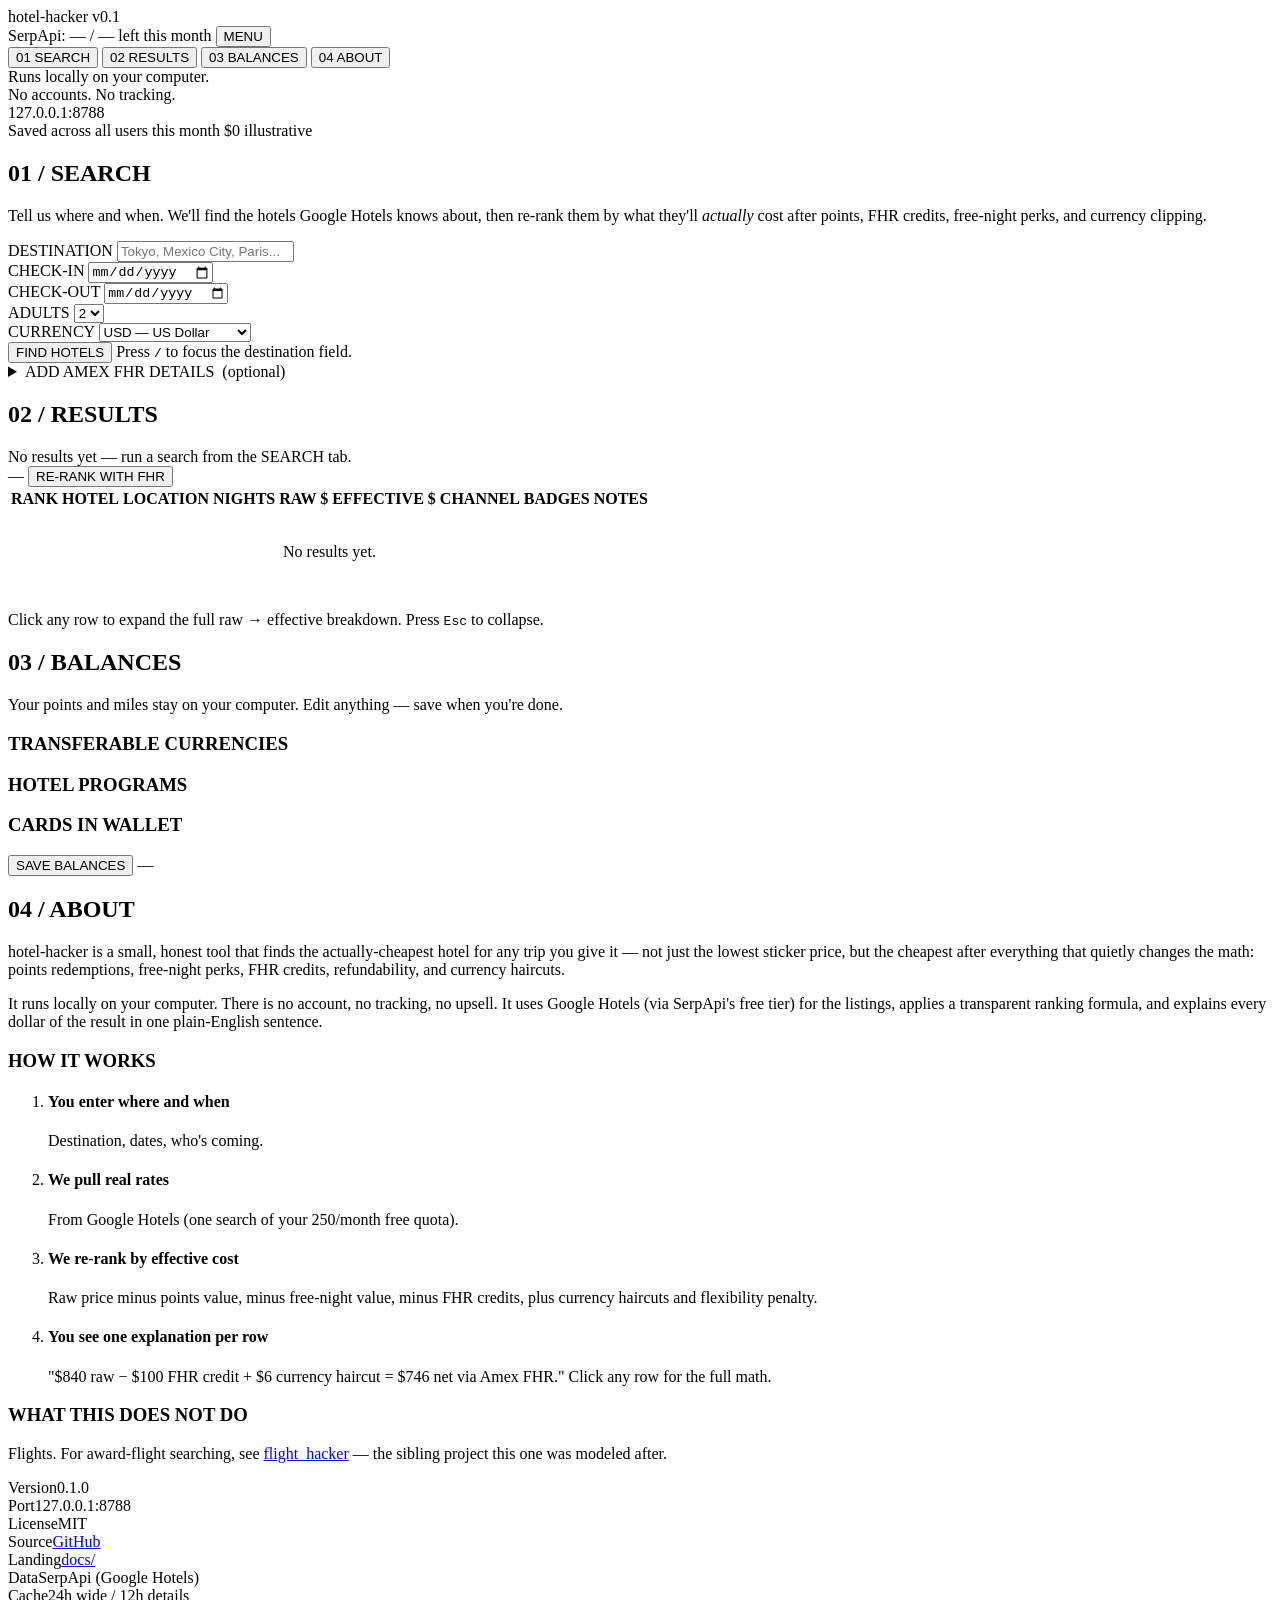
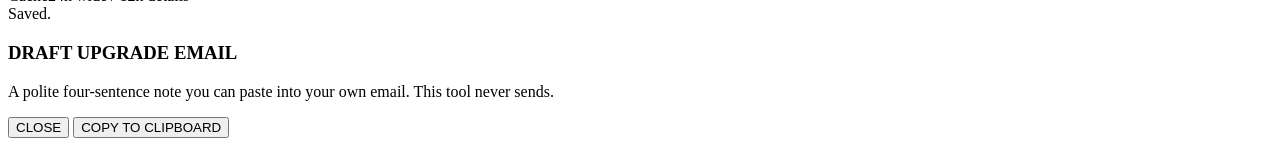
==== ui/index.html @ 672074cc "Initial release: Hotel-Hacker — find the TRUE cheapest hotel stay A self-hosted Claude skill + bruta" ====
<!doctype html>
<html lang="en">
<head>
  <meta charset="utf-8">
  <meta name="viewport" content="width=device-width, initial-scale=1">
  <title>hotel-hacker &mdash; find the true cheapest stay</title>
  <meta name="description" content="A small, honest tool that finds the actually-cheapest hotel for any trip — after points, free-night perks, FHR credits, and currency haircuts. Brutalist, layperson-friendly, runs locally.">
  <link rel="stylesheet" href="/styles.css">
</head>
<body>

  <!-- ============================================================
       HEADER BAR
       ============================================================ -->
  <header class="bar">
    <div class="brand">
      <span>hotel-hacker</span>
      <span class="v">v0.1</span>
    </div>
    <div class="row-flex">
      <span class="quota" id="quota">SerpApi: &mdash; / &mdash; left this month</span>
      <button class="hamburger" id="hamburger" aria-label="Toggle navigation">MENU</button>
    </div>
  </header>

  <!-- ============================================================
       SHELL — sidebar + main
       ============================================================ -->
  <div class="shell">

    <aside class="sidebar" id="sidebar">
      <nav>
        <button class="nav-item active" data-view="search">
          <span class="nav-num">01</span>
          <span>SEARCH</span>
        </button>
        <button class="nav-item" data-view="results">
          <span class="nav-num">02</span>
          <span>RESULTS</span>
        </button>
        <button class="nav-item" data-view="balances">
          <span class="nav-num">03</span>
          <span>BALANCES</span>
        </button>
        <button class="nav-item" data-view="about">
          <span class="nav-num">04</span>
          <span>ABOUT</span>
        </button>
      </nav>
      <div class="nav-footer">
        Runs locally on your computer.<br>
        No accounts. No tracking.<br>
        <span class="brass">127.0.0.1:8788</span>
      </div>
    </aside>

    <main>

      <!-- ============================================================
           VIEW: SEARCH
           ============================================================ -->
      <section class="view active" id="view-search">

        <!-- Animated ticker -->
        <div class="ticker fade-in" aria-label="Savings ticker">
          <span class="ticker-label">Saved across all users this month</span>
          <span class="ticker-num" id="ticker">$0</span>
          <span class="ticker-foot">illustrative</span>
        </div>

        <h2><span>01 / SEARCH</span></h2>
        <p class="muted">Tell us where and when. We'll find the hotels Google Hotels knows about, then re-rank them by what they'll <em>actually</em> cost after points, FHR credits, free-night perks, and currency clipping.</p>

        <form id="search-form" class="card fade-in" autocomplete="off">
          <div class="grid">
            <div class="field">
              <label for="q">DESTINATION</label>
              <input type="text" id="q" name="q" placeholder="Tokyo, Mexico City, Paris..." required>
            </div>
            <div class="field">
              <label for="check_in">CHECK-IN</label>
              <input type="date" id="check_in" name="check_in" required>
            </div>
            <div class="field">
              <label for="check_out">CHECK-OUT</label>
              <input type="date" id="check_out" name="check_out" required>
            </div>
          </div>
          <div class="grid cols-2">
            <div class="field">
              <label for="adults">ADULTS</label>
              <select id="adults" name="adults">
                <option value="1">1</option>
                <option value="2" selected>2</option>
                <option value="3">3</option>
                <option value="4">4</option>
              </select>
            </div>
            <div class="field">
              <label for="currency">CURRENCY</label>
              <select id="currency" name="currency">
                <option value="USD" selected>USD &mdash; US Dollar</option>
                <option value="EUR">EUR &mdash; Euro</option>
                <option value="GBP">GBP &mdash; British Pound</option>
                <option value="JPY">JPY &mdash; Japanese Yen</option>
              </select>
            </div>
          </div>
          <div class="row-flex mt-3">
            <button class="btn" type="submit" id="btn-search">FIND HOTELS</button>
            <span class="muted micro" id="search-status">Press <code>/</code> to focus the destination field.</span>
          </div>
        </form>

        <!-- FHR optional panel -->
        <details class="collapse fade-in" id="fhr-panel">
          <summary>
            <span><span class="tick"></span>ADD AMEX FHR DETAILS &nbsp;<span class="brass">(optional)</span></span>
          </summary>
          <div class="body">
            <p class="muted micro">Paste the property's Fine Hotels &amp; Resorts rate here. Required only if you want us to score the FHR channel for a specific property after a search.</p>
            <div class="grid cols-2">
              <div class="field">
                <label for="fhr-property">PROPERTY</label>
                <select id="fhr-property"><option value="">— pick after a search —</option></select>
              </div>
              <div class="field">
                <label for="fhr-currency">FOLIO CURRENCY</label>
                <select id="fhr-currency">
                  <option value="USD">USD</option>
                  <option value="EUR">EUR</option>
                  <option value="GBP">GBP</option>
                  <option value="JPY">JPY</option>
                  <option value="MXN">MXN</option>
                  <option value="CHF">CHF</option>
                  <option value="AED">AED</option>
                </select>
              </div>
            </div>
            <div class="grid cols-2">
              <div class="field">
                <label for="fhr-bfr">BEST FLEXIBLE RATE (USD)</label>
                <input type="number" id="fhr-bfr" min="0" step="1" placeholder="e.g. 720">
              </div>
              <div class="field">
                <label for="fhr-offer">APPLICABLE OFFER CREDIT (USD)</label>
                <input type="number" id="fhr-offer" min="0" step="1" placeholder="e.g. 100">
              </div>
            </div>
            <h4>PERKS APPLIED THIS STAY</h4>
            <div class="checks">
              <label><input type="checkbox" data-perk="fb_credit" checked> F&amp;B credit ($100)</label>
              <label><input type="checkbox" data-perk="breakfast" checked> Daily breakfast ($60)</label>
              <label><input type="checkbox" data-perk="late_checkout"> 4 PM late checkout ($40)</label>
              <label><input type="checkbox" data-perk="upgrade"> Room upgrade ($50, uncertain)</label>
            </div>
          </div>
        </details>

      </section>

      <!-- ============================================================
           VIEW: RESULTS
           ============================================================ -->
      <section class="view" id="view-results">
        <h2><span>02 / RESULTS</span></h2>

        <div class="top-pick-callout fade-in" id="top-pick">
          <span id="top-pick-body">No results yet &mdash; run a search from the SEARCH tab.</span>
        </div>

        <div class="row-flex between mt-3">
          <span class="micro muted" id="results-meta">&mdash;</span>
          <button class="btn ghost" id="btn-rerank">RE-RANK WITH FHR</button>
        </div>

        <div class="table-wrap mt-3 fade-in">
          <table class="brutal" id="results-table">
            <thead>
              <tr>
                <th>RANK</th>
                <th>HOTEL</th>
                <th>LOCATION</th>
                <th class="num">NIGHTS</th>
                <th class="num">RAW $</th>
                <th class="num">EFFECTIVE $</th>
                <th>CHANNEL</th>
                <th>BADGES</th>
                <th>NOTES</th>
              </tr>
            </thead>
            <tbody id="results-body">
              <tr><td colspan="9" class="muted" style="text-align:center; padding: 32px;">No results yet.</td></tr>
            </tbody>
          </table>
        </div>

        <p class="micro muted mt-5">Click any row to expand the full raw &rarr; effective breakdown. Press <code>Esc</code> to collapse.</p>
      </section>

      <!-- ============================================================
           VIEW: BALANCES
           ============================================================ -->
      <section class="view" id="view-balances">
        <h2><span>03 / BALANCES</span></h2>
        <p class="muted">Your points and miles stay on your computer. Edit anything &mdash; save when you're done.</p>

        <form id="bal-form" class="card fade-in">
          <h3>TRANSFERABLE CURRENCIES</h3>
          <div class="grid cols-2" id="bal-currencies">
            <!-- filled by JS -->
          </div>

          <h3>HOTEL PROGRAMS</h3>
          <div class="grid cols-2" id="bal-programs">
            <!-- filled by JS -->
          </div>

          <h3>CARDS IN WALLET</h3>
          <div class="checks" id="bal-cards">
            <!-- filled by JS -->
          </div>

          <div class="row-flex mt-5">
            <button class="btn" type="submit">SAVE BALANCES</button>
            <span class="micro muted" id="bal-status">&mdash;</span>
          </div>
        </form>
      </section>

      <!-- ============================================================
           VIEW: ABOUT
           ============================================================ -->
      <section class="view" id="view-about">
        <h2><span>04 / ABOUT</span></h2>

        <div class="about-grid">
          <div>
            <p>hotel-hacker is a small, honest tool that finds the actually-cheapest hotel for any trip you give it &mdash; not just the lowest sticker price, but the cheapest after everything that quietly changes the math: points redemptions, free-night perks, FHR credits, refundability, and currency haircuts.</p>
            <p>It runs locally on your computer. There is no account, no tracking, no upsell. It uses Google Hotels (via SerpApi's free tier) for the listings, applies a transparent ranking formula, and explains every dollar of the result in one plain-English sentence.</p>

            <h3>HOW IT WORKS</h3>
            <ol class="steps">
              <li class="step">
                <h4>You enter where and when</h4>
                <p>Destination, dates, who's coming.</p>
              </li>
              <li class="step">
                <h4>We pull real rates</h4>
                <p>From Google Hotels (one search of your 250/month free quota).</p>
              </li>
              <li class="step">
                <h4>We re-rank by effective cost</h4>
                <p>Raw price minus points value, minus free-night value, minus FHR credits, plus currency haircuts and flexibility penalty.</p>
              </li>
              <li class="step">
                <h4>You see one explanation per row</h4>
                <p>"$840 raw &minus; $100 FHR credit + $6 currency haircut = $746 net via Amex FHR." Click any row for the full math.</p>
              </li>
            </ol>

            <h3>WHAT THIS DOES NOT DO</h3>
            <p>Flights. For award-flight searching, see <a href="https://github.com/joseantoniopau/flight_hacker" target="_blank" rel="noopener">flight_hacker</a> &mdash; the sibling project this one was modeled after.</p>
          </div>

          <aside class="meta">
            <div class="row"><span class="k">Version</span><span>0.1.0</span></div>
            <div class="row"><span class="k">Port</span><span>127.0.0.1:8788</span></div>
            <div class="row"><span class="k">License</span><span>MIT</span></div>
            <div class="row"><span class="k">Source</span><span><a href="https://github.com/joseantoniopau/Hotel-Hacker" target="_blank" rel="noopener">GitHub</a></span></div>
            <div class="row"><span class="k">Landing</span><span><a href="../docs/" target="_blank" rel="noopener">docs/</a></span></div>
            <div class="row"><span class="k">Data</span><span>SerpApi (Google Hotels)</span></div>
            <div class="row"><span class="k">Cache</span><span>24h wide / 12h details</span></div>
          </aside>
        </div>
      </section>

    </main>
  </div>

  <!-- ============================================================
       TOAST + MODAL
       ============================================================ -->
  <div class="toast" id="toast">Saved.</div>

  <div class="modal-bg" id="modal-bg" role="dialog" aria-modal="true" aria-labelledby="modal-title">
    <div class="modal">
      <h3 id="modal-title">DRAFT UPGRADE EMAIL</h3>
      <p class="muted micro">A polite four-sentence note you can paste into your own email. This tool never sends.</p>
      <div class="draft" id="modal-draft"></div>
      <div class="modal-actions">
        <button class="btn secondary" id="btn-modal-close">CLOSE</button>
        <button class="btn" id="btn-modal-copy">COPY TO CLIPBOARD</button>
      </div>
    </div>
  </div>

  <script src="/app.js" defer></script>
</body>
</html>
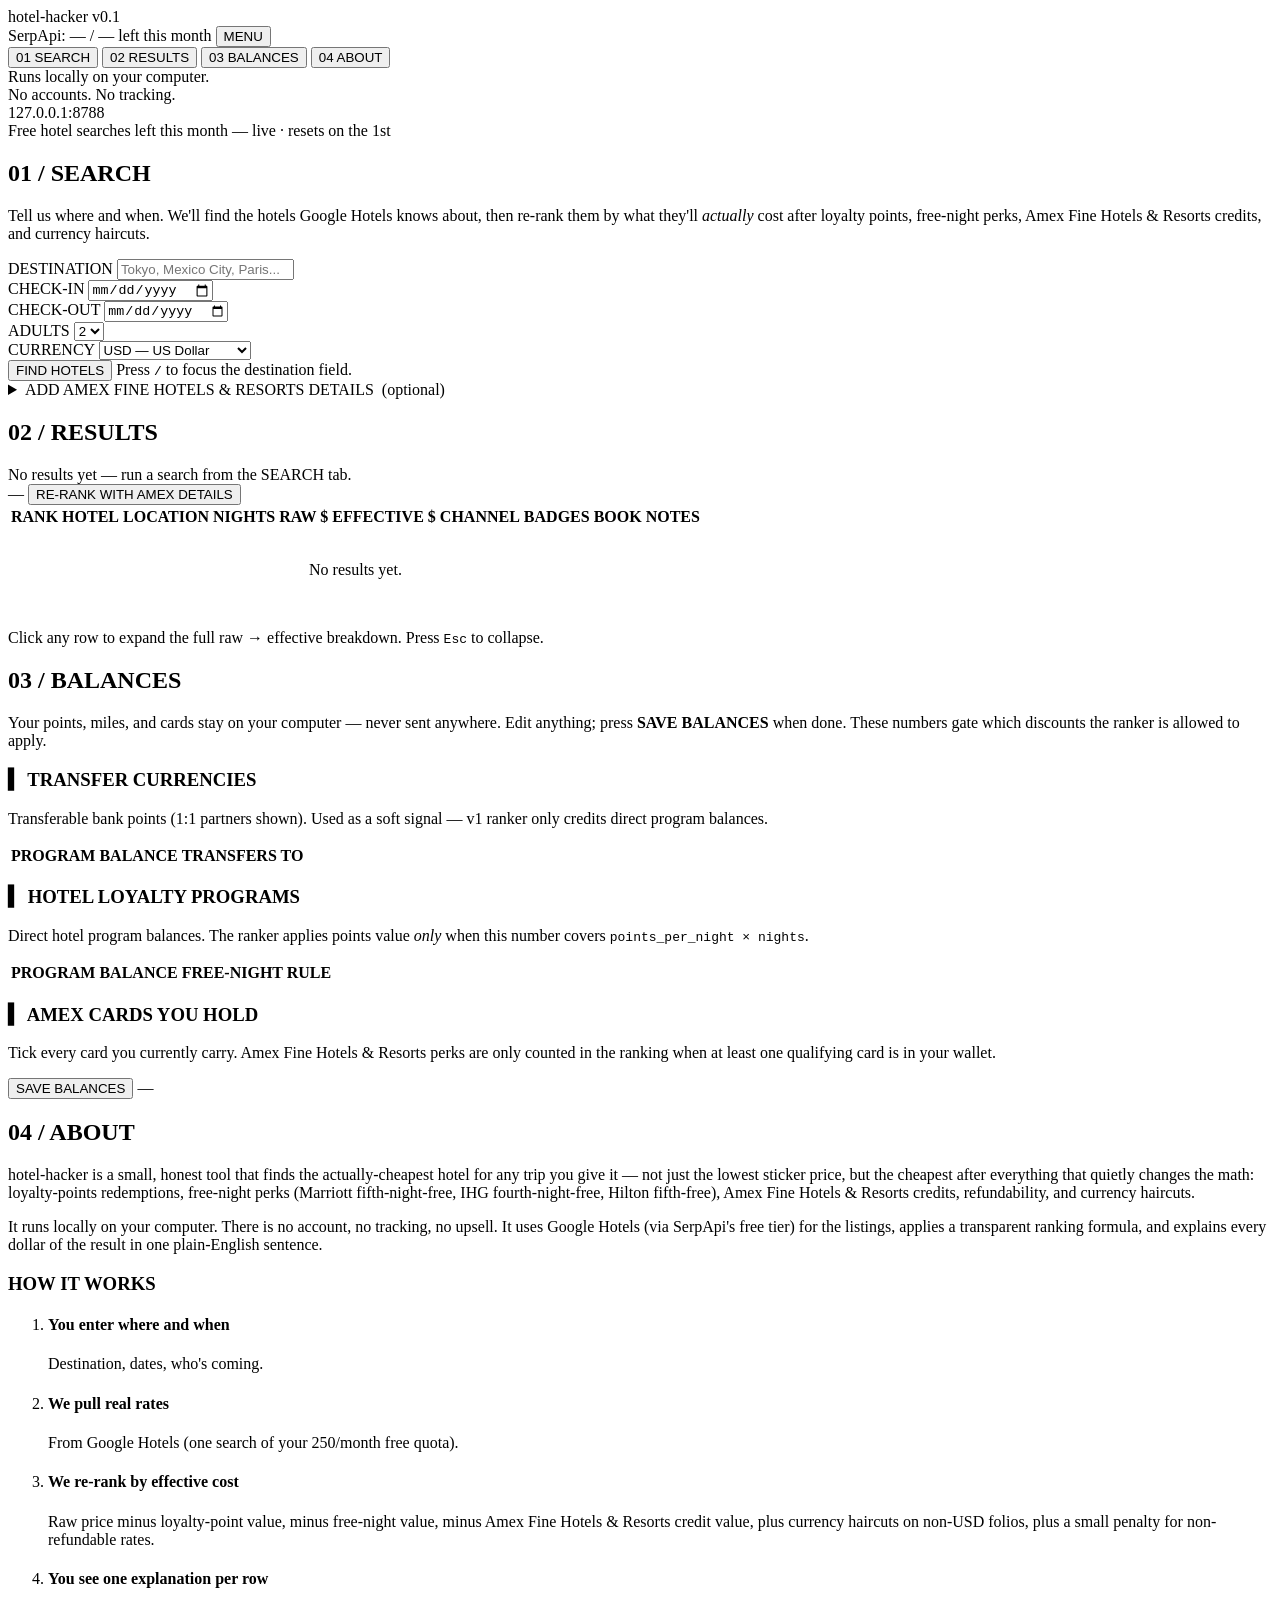
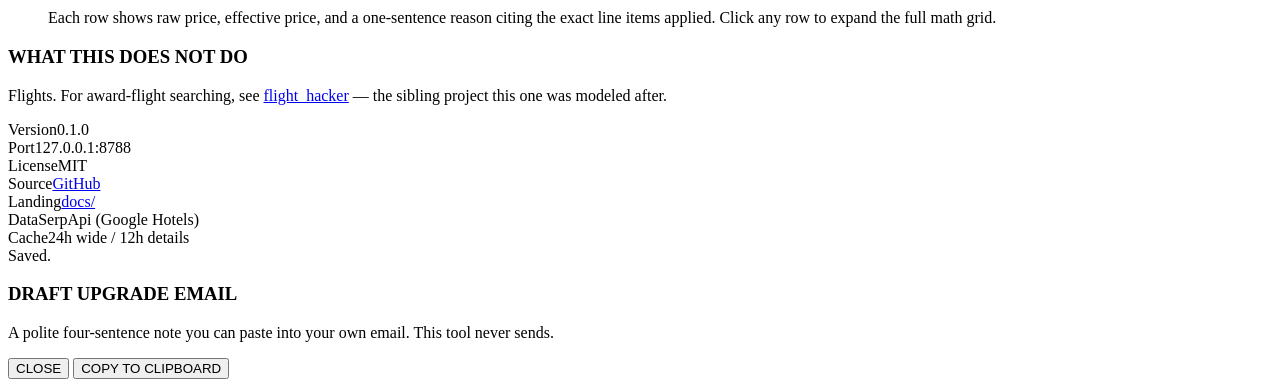
==== commit 61fcbf2e: "Map view, booking links, strict balance gating, plain-English everywhere UI now opens with a brutali" ====
--- a/ui/index.html
+++ b/ui/index.html
@@ -4,7 +4,7 @@
   <meta charset="utf-8">
   <meta name="viewport" content="width=device-width, initial-scale=1">
   <title>hotel-hacker &mdash; find the true cheapest stay</title>
-  <meta name="description" content="A small, honest tool that finds the actually-cheapest hotel for any trip — after points, free-night perks, FHR credits, and currency haircuts. Brutalist, layperson-friendly, runs locally.">
+  <meta name="description" content="A small, honest tool that finds the actually-cheapest hotel for any trip — after loyalty points, free-night perks, Amex Fine Hotels & Resorts credits, and currency haircuts. Brutalist, layperson-friendly, runs locally.">
   <link rel="stylesheet" href="/styles.css">
 </head>
 <body>
@@ -61,15 +61,15 @@
            ============================================================ -->
       <section class="view active" id="view-search">
 
-        <!-- Animated ticker -->
-        <div class="ticker fade-in" aria-label="Savings ticker">
-          <span class="ticker-label">Saved across all users this month</span>
-          <span class="ticker-num" id="ticker">$0</span>
-          <span class="ticker-foot">illustrative</span>
+        <!-- Live quota readout — replaces the illustrative savings ticker. -->
+        <div class="ticker fade-in" aria-label="Search budget readout">
+          <span class="ticker-label">Free hotel searches left this month</span>
+          <span class="ticker-num" id="ticker">—</span>
+          <span class="ticker-foot">live · resets on the 1st</span>
         </div>
 
         <h2><span>01 / SEARCH</span></h2>
-        <p class="muted">Tell us where and when. We'll find the hotels Google Hotels knows about, then re-rank them by what they'll <em>actually</em> cost after points, FHR credits, free-night perks, and currency clipping.</p>
+        <p class="muted">Tell us where and when. We'll find the hotels Google Hotels knows about, then re-rank them by what they'll <em>actually</em> cost after loyalty points, free-night perks, Amex Fine Hotels &amp; Resorts credits, and currency haircuts.</p>
 
         <form id="search-form" class="card fade-in" autocomplete="off">
           <div class="grid">
@@ -112,13 +112,13 @@
           </div>
         </form>
 
-        <!-- FHR optional panel -->
+        <!-- Optional Amex Fine Hotels & Resorts paste-in panel -->
         <details class="collapse fade-in" id="fhr-panel">
           <summary>
-            <span><span class="tick"></span>ADD AMEX FHR DETAILS &nbsp;<span class="brass">(optional)</span></span>
+            <span><span class="tick"></span>ADD AMEX FINE HOTELS &amp; RESORTS DETAILS &nbsp;<span class="brass">(optional)</span></span>
           </summary>
           <div class="body">
-            <p class="muted micro">Paste the property's Fine Hotels &amp; Resorts rate here. Required only if you want us to score the FHR channel for a specific property after a search.</p>
+            <p class="muted micro">Paste a property's Fine Hotels &amp; Resorts rate from amextravel.com. Only needed if you want us to score that booking channel for a specific property after a search.</p>
             <div class="grid cols-2">
               <div class="field">
                 <label for="fhr-property">PROPERTY</label>
@@ -169,9 +169,20 @@
           <span id="top-pick-body">No results yet &mdash; run a search from the SEARCH tab.</span>
         </div>
 
+        <!-- MAP PANEL — Google Maps with brutalist amber styling.
+             Markers map 1:1 to result rows; click a pin → opens detail panel. -->
+        <div class="map-panel fade-in" id="map-panel" hidden>
+          <div class="map-toolbar">
+            <span class="map-toolbar__title">▍ MAP</span>
+            <span class="map-toolbar__hint" id="map-hint">— click a pin for street view &amp; details</span>
+            <span class="map-toolbar__count" id="map-count">0 pins</span>
+          </div>
+          <div class="map-canvas" id="map-canvas"></div>
+        </div>
+
         <div class="row-flex between mt-3">
           <span class="micro muted" id="results-meta">&mdash;</span>
-          <button class="btn ghost" id="btn-rerank">RE-RANK WITH FHR</button>
+          <button class="btn ghost" id="btn-rerank">RE-RANK WITH AMEX DETAILS</button>
         </div>
 
         <div class="table-wrap mt-3 fade-in">
@@ -186,11 +197,12 @@
                 <th class="num">EFFECTIVE $</th>
                 <th>CHANNEL</th>
                 <th>BADGES</th>
+                <th>BOOK</th>
                 <th>NOTES</th>
               </tr>
             </thead>
             <tbody id="results-body">
-              <tr><td colspan="9" class="muted" style="text-align:center; padding: 32px;">No results yet.</td></tr>
+              <tr><td colspan="10" class="muted" style="text-align:center; padding: 32px;">No results yet.</td></tr>
             </tbody>
           </table>
         </div>
@@ -199,24 +211,60 @@
       </section>
 
       <!-- ============================================================
-           VIEW: BALANCES
+           VIEW: BALANCES — brutalist editorial, mirrors flight_hacker's
+           Card Currencies / Loyalty Programs / Elite Cards trio.
            ============================================================ -->
       <section class="view" id="view-balances">
         <h2><span>03 / BALANCES</span></h2>
-        <p class="muted">Your points and miles stay on your computer. Edit anything &mdash; save when you're done.</p>
-
-        <form id="bal-form" class="card fade-in">
-          <h3>TRANSFERABLE CURRENCIES</h3>
-          <div class="grid cols-2" id="bal-currencies">
-            <!-- filled by JS -->
-          </div>
-
-          <h3>HOTEL PROGRAMS</h3>
-          <div class="grid cols-2" id="bal-programs">
-            <!-- filled by JS -->
-          </div>
-
-          <h3>CARDS IN WALLET</h3>
+        <p class="muted">Your points, miles, and cards stay on your computer &mdash; never sent anywhere. Edit anything; press <strong>SAVE BALANCES</strong> when done. These numbers gate which discounts the ranker is allowed to apply.</p>
+
+        <form id="bal-form" class="fade-in">
+
+          <!-- ============================================================
+               ▍ TRANSFER CURRENCIES — Amex MR, Chase UR, Citi TY, Cap1, Bilt
+               ============================================================ -->
+          <h3>▍ TRANSFER CURRENCIES</h3>
+          <p class="micro muted">Transferable bank points (1:1 partners shown). Used as a soft signal &mdash; v1 ranker only credits direct program balances.</p>
+          <div class="table-wrap mt-3">
+            <table class="brutal" id="bal-currencies-table">
+              <thead>
+                <tr>
+                  <th>PROGRAM</th>
+                  <th class="num">BALANCE</th>
+                  <th>TRANSFERS TO</th>
+                </tr>
+              </thead>
+              <tbody id="bal-currencies-body">
+                <!-- filled by JS -->
+              </tbody>
+            </table>
+          </div>
+
+          <!-- ============================================================
+               ▍ HOTEL LOYALTY PROGRAMS — per-program direct balance
+               ============================================================ -->
+          <h3>▍ HOTEL LOYALTY PROGRAMS</h3>
+          <p class="micro muted">Direct hotel program balances. The ranker applies points value <em>only</em> when this number covers <code>points_per_night &times; nights</code>.</p>
+          <div class="table-wrap mt-3">
+            <table class="brutal" id="bal-programs-table">
+              <thead>
+                <tr>
+                  <th>PROGRAM</th>
+                  <th class="num">BALANCE</th>
+                  <th>FREE-NIGHT RULE</th>
+                </tr>
+              </thead>
+              <tbody id="bal-programs-body">
+                <!-- filled by JS -->
+              </tbody>
+            </table>
+          </div>
+
+          <!-- ============================================================
+               ▍ AMEX CARDS — gates Fine Hotels & Resorts credit math
+               ============================================================ -->
+          <h3>▍ AMEX CARDS YOU HOLD</h3>
+          <p class="micro muted">Tick every card you currently carry. Amex Fine Hotels &amp; Resorts perks are only counted in the ranking when at least one qualifying card is in your wallet.</p>
           <div class="checks" id="bal-cards">
             <!-- filled by JS -->
           </div>
@@ -236,7 +284,7 @@
 
         <div class="about-grid">
           <div>
-            <p>hotel-hacker is a small, honest tool that finds the actually-cheapest hotel for any trip you give it &mdash; not just the lowest sticker price, but the cheapest after everything that quietly changes the math: points redemptions, free-night perks, FHR credits, refundability, and currency haircuts.</p>
+            <p>hotel-hacker is a small, honest tool that finds the actually-cheapest hotel for any trip you give it &mdash; not just the lowest sticker price, but the cheapest after everything that quietly changes the math: loyalty-points redemptions, free-night perks (Marriott fifth-night-free, IHG fourth-night-free, Hilton fifth-free), Amex Fine Hotels &amp; Resorts credits, refundability, and currency haircuts.</p>
             <p>It runs locally on your computer. There is no account, no tracking, no upsell. It uses Google Hotels (via SerpApi's free tier) for the listings, applies a transparent ranking formula, and explains every dollar of the result in one plain-English sentence.</p>
 
             <h3>HOW IT WORKS</h3>
@@ -251,11 +299,11 @@
               </li>
               <li class="step">
                 <h4>We re-rank by effective cost</h4>
-                <p>Raw price minus points value, minus free-night value, minus FHR credits, plus currency haircuts and flexibility penalty.</p>
+                <p>Raw price minus loyalty-point value, minus free-night value, minus Amex Fine Hotels &amp; Resorts credit value, plus currency haircuts on non-USD folios, plus a small penalty for non-refundable rates.</p>
               </li>
               <li class="step">
                 <h4>You see one explanation per row</h4>
-                <p>"$840 raw &minus; $100 FHR credit + $6 currency haircut = $746 net via Amex FHR." Click any row for the full math.</p>
+                <p>Each row shows raw price, effective price, and a one-sentence reason citing the exact line items applied. Click any row to expand the full math grid.</p>
               </li>
             </ol>
 
@@ -279,6 +327,38 @@
   </div>
 
   <!-- ============================================================
+       MAP DETAIL PANEL — slides in from the right when a pin is clicked
+       ============================================================ -->
+  <div class="detail-panel-backdrop" id="detail-panel-backdrop" hidden></div>
+  <aside class="detail-panel" id="detail-panel" hidden aria-hidden="true">
+    <div class="detail-panel__head">
+      <div>
+        <div class="detail-panel__name" id="dp-name">&mdash;</div>
+        <div class="detail-panel__sub" id="dp-sub">&mdash;</div>
+      </div>
+      <button class="detail-panel__close" id="dp-close" aria-label="Close">&times;</button>
+    </div>
+    <div class="detail-panel__sv" id="dp-streetview">
+      <div class="detail-panel__sv-fallback">Loading street view&hellip;</div>
+    </div>
+    <div class="detail-panel__stats">
+      <div class="dp-stat"><span class="k">RAW</span><span class="v" id="dp-raw">&mdash;</span></div>
+      <div class="dp-stat"><span class="k">EFFECTIVE</span><span class="v accent" id="dp-eff">&mdash;</span></div>
+      <div class="dp-stat"><span class="k">NIGHTS</span><span class="v" id="dp-nights">&mdash;</span></div>
+      <div class="dp-stat"><span class="k">RATING</span><span class="v" id="dp-rating">&mdash;</span></div>
+    </div>
+    <div class="detail-panel__explanation" id="dp-explanation">&mdash;</div>
+    <div class="detail-panel__breakdown" id="dp-breakdown"></div>
+    <div class="detail-panel__badges" id="dp-badges"></div>
+    <div class="detail-panel__addr" id="dp-addr">&mdash;</div>
+    <div class="detail-panel__actions">
+      <a class="btn primary" id="dp-book" href="#" target="_blank" rel="noopener">BOOK ON SOURCE</a>
+      <a class="btn ghost" id="dp-maps" href="#" target="_blank" rel="noopener">OPEN IN MAPS</a>
+      <button class="btn ghost" id="dp-upgrade">DRAFT UPGRADE EMAIL</button>
+    </div>
+  </aside>
+
+  <!-- ============================================================
        TOAST + MODAL
        ============================================================ -->
   <div class="toast" id="toast">Saved.</div>
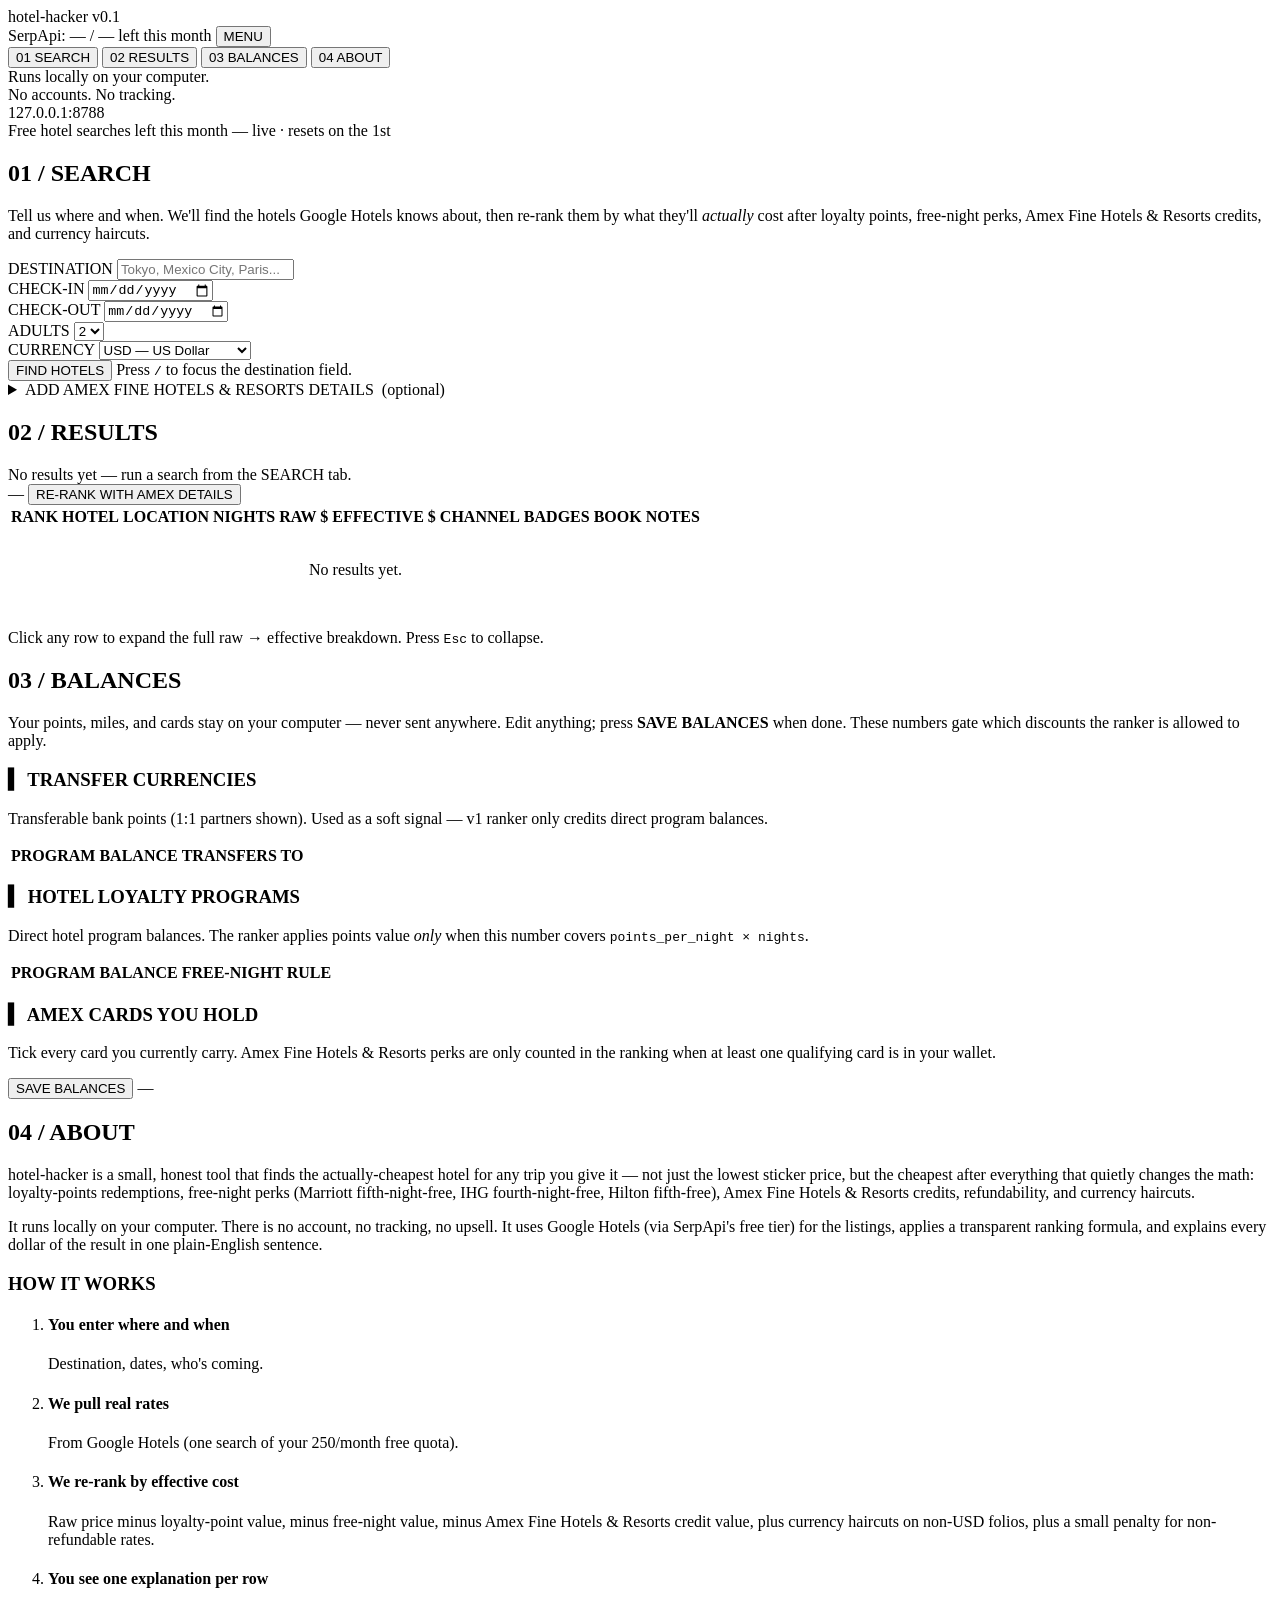
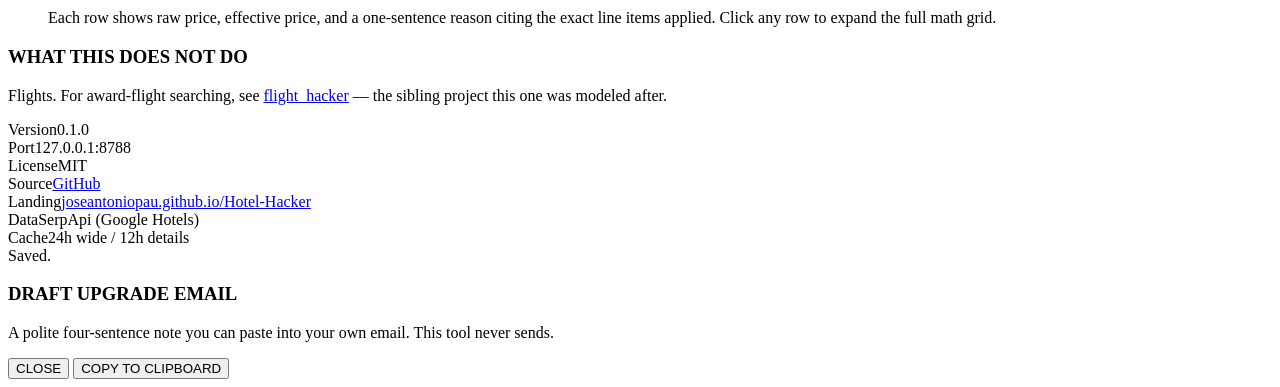
==== commit 718f2517: "Remove obsolete root redirect; fix stale ../docs link in UI After flipping GitHub Pages source from " ====
--- a/ui/index.html
+++ b/ui/index.html
@@ -316,7 +316,7 @@
             <div class="row"><span class="k">Port</span><span>127.0.0.1:8788</span></div>
             <div class="row"><span class="k">License</span><span>MIT</span></div>
             <div class="row"><span class="k">Source</span><span><a href="https://github.com/joseantoniopau/Hotel-Hacker" target="_blank" rel="noopener">GitHub</a></span></div>
-            <div class="row"><span class="k">Landing</span><span><a href="../docs/" target="_blank" rel="noopener">docs/</a></span></div>
+            <div class="row"><span class="k">Landing</span><span><a href="https://joseantoniopau.github.io/Hotel-Hacker/" target="_blank" rel="noopener">joseantoniopau.github.io/Hotel-Hacker</a></span></div>
             <div class="row"><span class="k">Data</span><span>SerpApi (Google Hotels)</span></div>
             <div class="row"><span class="k">Cache</span><span>24h wide / 12h details</span></div>
           </aside>
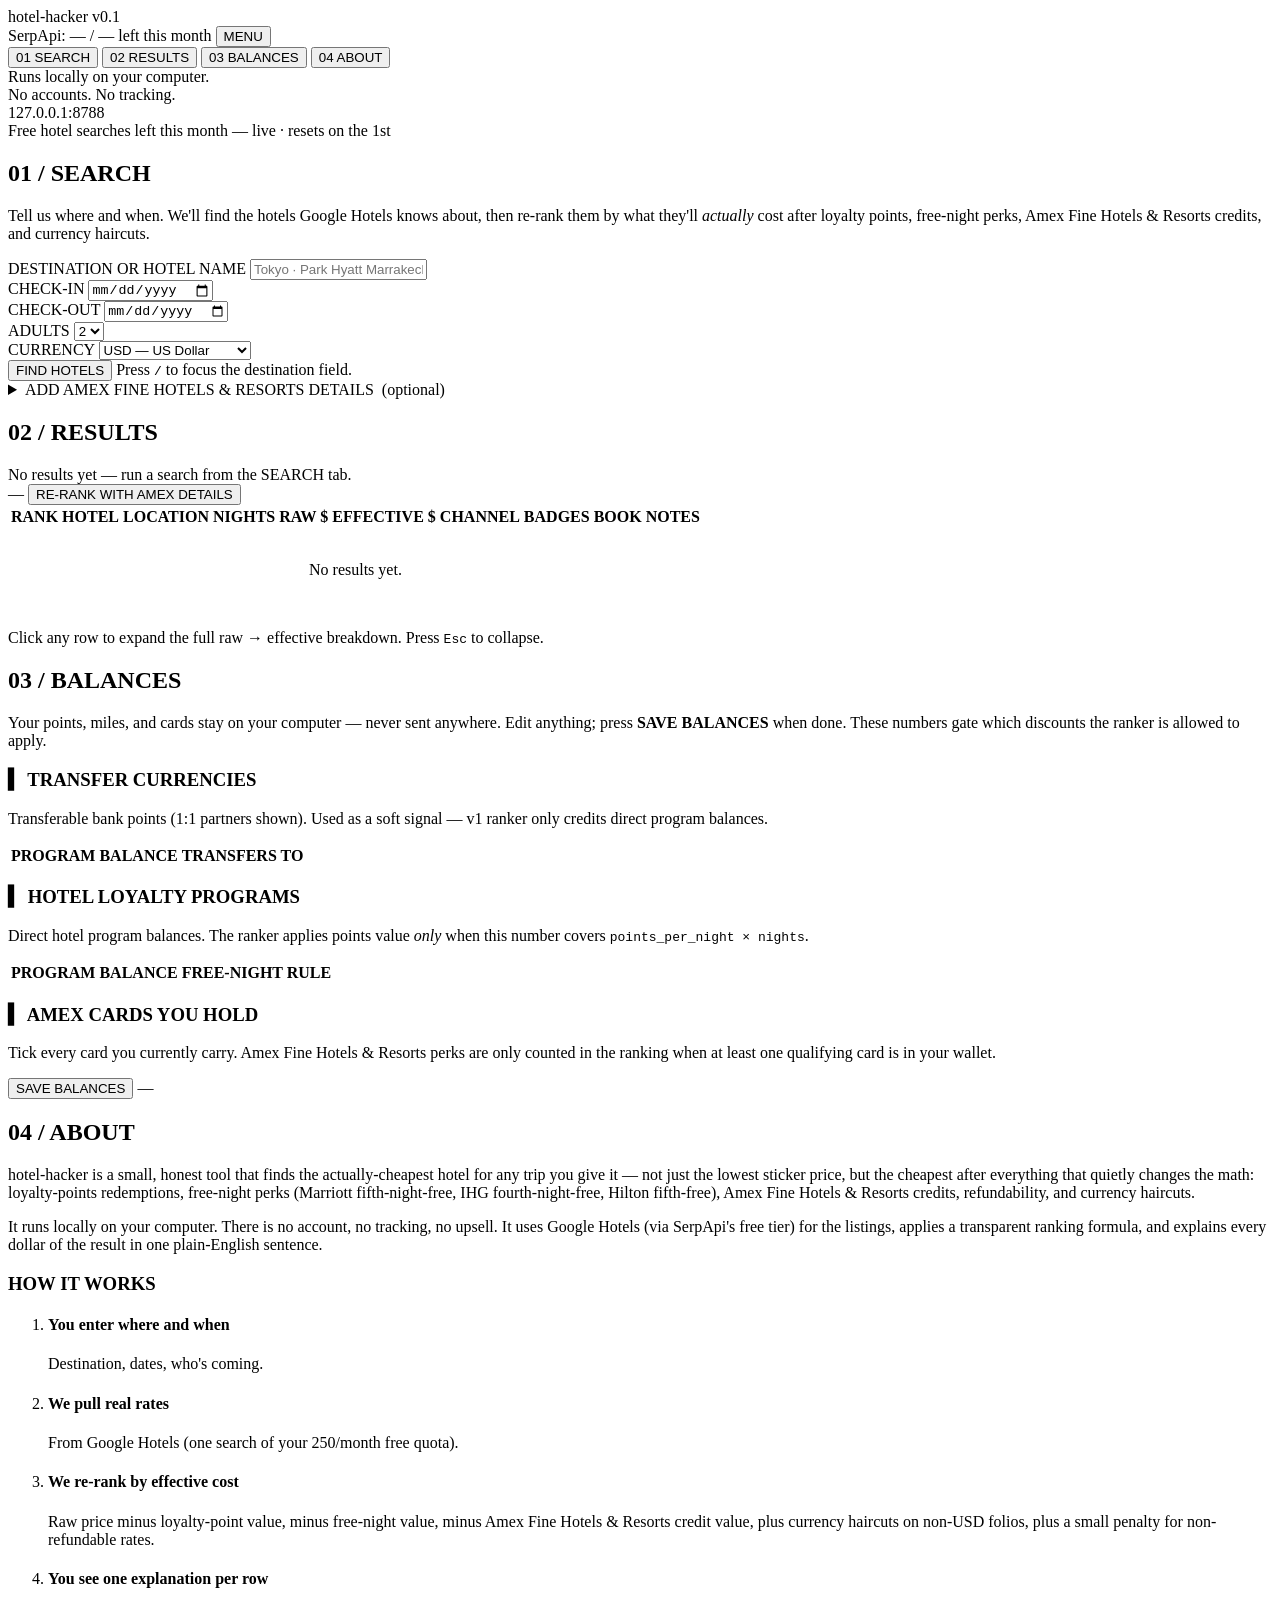
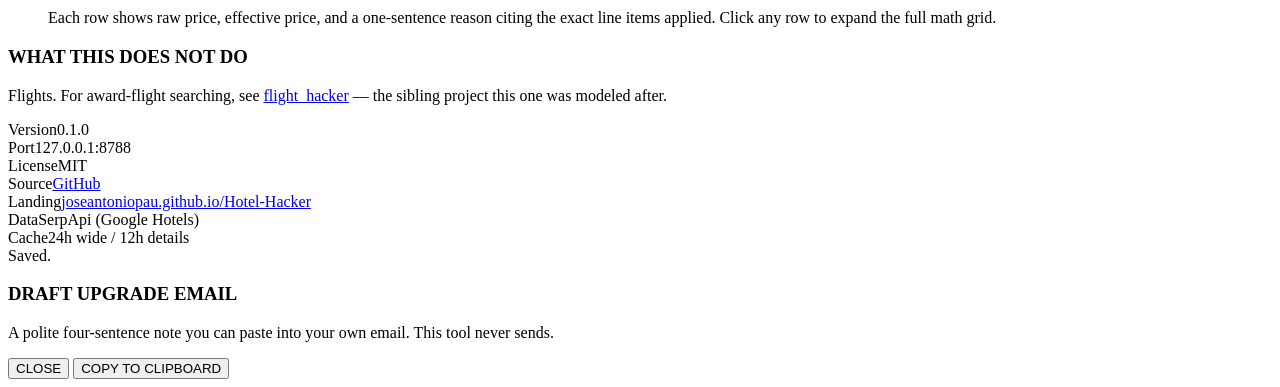
==== commit 28e8cf2f: "Paste any hotel URL — auto-extract property name + dates + guests User reported a Rome boutique (Ara" ====
--- a/ui/index.html
+++ b/ui/index.html
@@ -74,8 +74,8 @@
         <form id="search-form" class="card fade-in" autocomplete="off">
           <div class="grid">
             <div class="field">
-              <label for="q">DESTINATION</label>
-              <input type="text" id="q" name="q" placeholder="Tokyo, Mexico City, Paris..." required>
+              <label for="q">DESTINATION OR HOTEL NAME</label>
+              <input type="text" id="q" name="q" placeholder="Tokyo · Park Hyatt Marrakech · paste any Expedia/Booking URL" required>
             </div>
             <div class="field">
               <label for="check_in">CHECK-IN</label>
